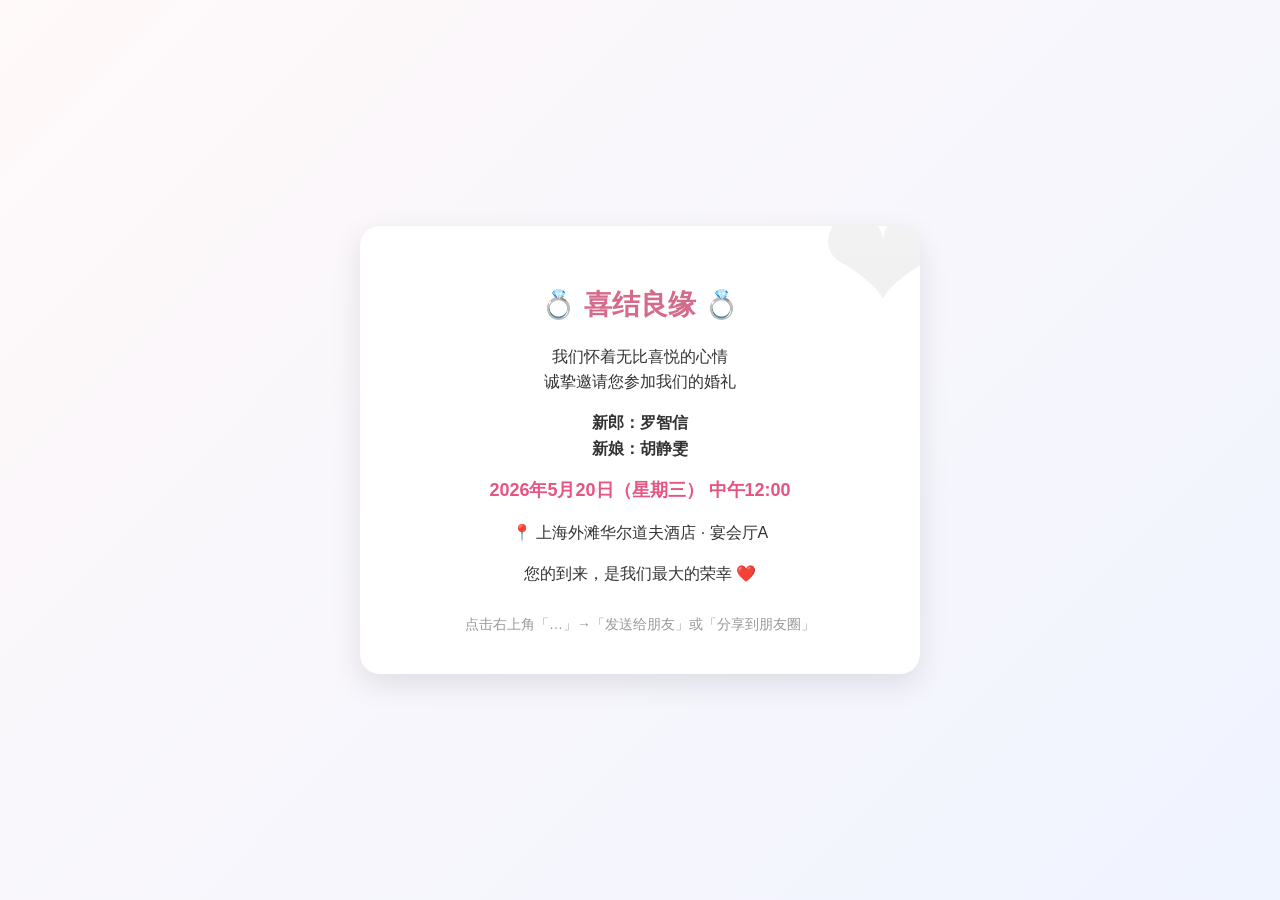
==== card.html @ 7158ace5 "Add files via upload" ====
<!DOCTYPE html>
<html lang="zh-CN">
<head>
  <meta charset="UTF-8" />
  <meta name="viewport" content="width=device-width, initial-scale=1.0"/>
  
  <!-- 网页标题（也会作为微信分享标题） -->
  <title>💍 李明 & 王芳 的婚礼邀请</title>

  <!-- 微信分享关键：Open Graph 协议 -->
  <meta property="og:title" content="诚邀您见证我们的幸福时刻 ❤️" />
  <meta property="og:description" content="2026年5月20日 · 上海外滩华尔道夫酒店 · 敬备喜宴，恭候光临" />
  <meta property="og:image" content="https://your-domain.com/wedding-card.jpg" />
  <meta property="og:url" content="https://your-domain.com/wedding-invite" />
  <meta property="og:type" content="website" />

  <!-- 微信 JS-SDK 兼容（可选但推荐） -->
  <meta name="referrer" content="no-referrer" />

  <style>
    body {
      margin: 0;
      padding: 0;
      font-family: "PingFang SC", "Microsoft YaHei", sans-serif;
      background: linear-gradient(135deg, #fff9f9, #f0f4ff);
      min-height: 100vh;
      display: flex;
      justify-content: center;
      align-items: center;
      color: #333;
    }
    .card {
      width: 90%;
      max-width: 500px;
      background: white;
      border-radius: 20px;
      box-shadow: 0 10px 30px rgba(0,0,0,0.1);
      padding: 40px 30px;
      text-align: center;
      position: relative;
      overflow: hidden;
    }
    .card::before {
      content: "";
      position: absolute;
      top: -50px;
      right: -50px;
      width: 150px;
      height: 150px;
      background: url('data:image/svg+xml;utf8,<svg xmlns="http://www.w3.org/2000/svg" viewBox="0 0 100 100"><text y=".9em" font-size="100">❤</text></svg>') no-repeat center;
      opacity: 0.05;
    }
    h1 {
      font-size: 28px;
      margin: 20px 0;
      color: #d46b8a;
    }
    p {
      font-size: 16px;
      line-height: 1.6;
      margin: 15px 0;
    }
    .date {
      font-weight: bold;
      color: #e75480;
      font-size: 18px;
    }
    .footer {
      margin-top: 30px;
      font-size: 14px;
      color: #999;
    }
  </style>
</head>
<body>
  <div class="card">
    <h1>💍 喜结良缘 💍</h1>
    <p>我们怀着无比喜悦的心情<br/>诚挚邀请您参加我们的婚礼</p>
    <p><strong>新郎：罗智信</strong><br/><strong>新娘：胡静雯</strong></p>
    <p class="date">2026年5月20日（星期三） 中午12:00</p>
    <p>📍 上海外滩华尔道夫酒店 · 宴会厅A</p>
    <p>您的到来，是我们最大的荣幸 ❤️</p>
    <div class="footer">点击右上角「…」→「发送给朋友」或「分享到朋友圈」</div>
  </div>
</body>
</html>
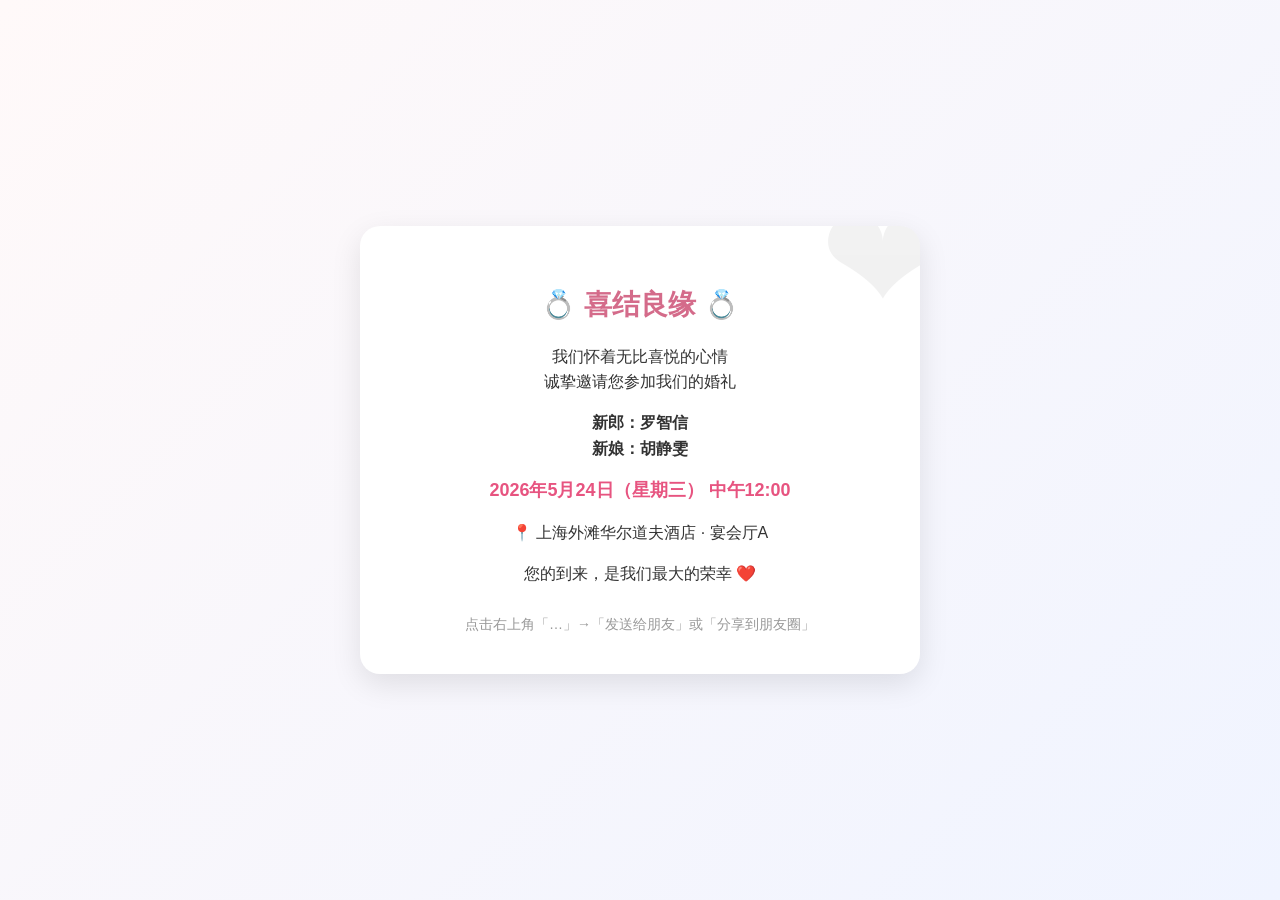
==== commit e8113479: "Update card.html" ====
--- a/card.html
+++ b/card.html
@@ -4,13 +4,13 @@
   <meta charset="UTF-8" />
   <meta name="viewport" content="width=device-width, initial-scale=1.0"/>
   
-  <!-- 网页标题（也会作为微信分享标题） -->
-  <title>💍 李明 & 王芳 的婚礼邀请</title>
+  <!-- 婚礼（也会作为微信分享标题） -->
+  <title>💍 罗智信 & 胡静雯 的婚礼邀请</title>
 
   <!-- 微信分享关键：Open Graph 协议 -->
   <meta property="og:title" content="诚邀您见证我们的幸福时刻 ❤️" />
-  <meta property="og:description" content="2026年5月20日 · 上海外滩华尔道夫酒店 · 敬备喜宴，恭候光临" />
-  <meta property="og:image" content="https://your-domain.com/wedding-card.jpg" />
+  <meta property="og:description" content="2026年5月24日 · 上海外滩华尔道夫酒店 · 敬备喜宴，恭候光临" />
+  <meta property="og:image" content="https://goosunanr-cmyk.github.io/maison//cover.jpg" />
   <meta property="og:url" content="https://your-domain.com/wedding-invite" />
   <meta property="og:type" content="website" />
 
@@ -77,10 +77,14 @@
     <h1>💍 喜结良缘 💍</h1>
     <p>我们怀着无比喜悦的心情<br/>诚挚邀请您参加我们的婚礼</p>
     <p><strong>新郎：罗智信</strong><br/><strong>新娘：胡静雯</strong></p>
-    <p class="date">2026年5月20日（星期三） 中午12:00</p>
+    <p class="date">2026年5月24日（星期三） 中午12:00</p>
     <p>📍 上海外滩华尔道夫酒店 · 宴会厅A</p>
     <p>您的到来，是我们最大的荣幸 ❤️</p>
     <div class="footer">点击右上角「…」→「发送给朋友」或「分享到朋友圈」</div>
   </div>
 </body>
-</html>+
+</html>
+
+
+
